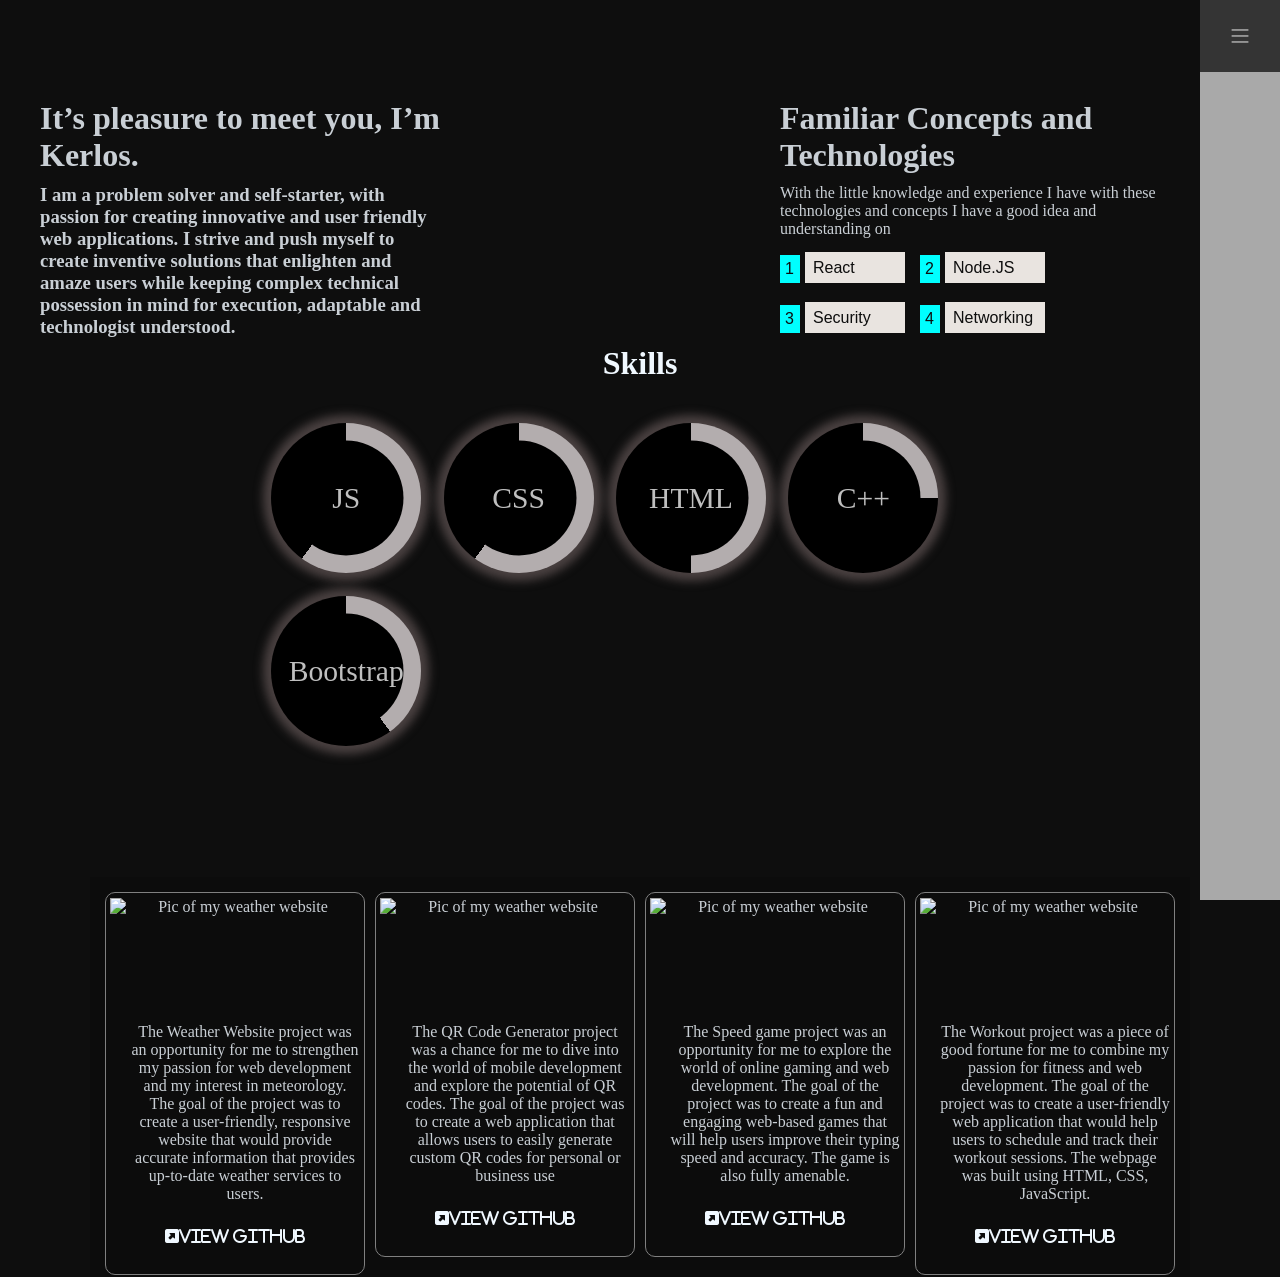
==== Home/home.html @ 0d6da5d4 "Create home.html" ====
<!DOCTYPE html>
<html lang="en">
<head>
    <meta charset="UTF-8">
    <meta http-equiv="X-UA-Compatible" content="IE=edge">
    <meta name="viewport" content="width=device-width, initial-scale=1.0">
    <title>Kerlos - Svensson</title>
    <link rel="stylesheet" href="/Shared-menu-style.css">
    <link rel="stylesheet" href="style.css">
    <link rel="icon" href="/favicon.png" type="image/icon">
    <link rel="stylesheet" href="https://cdnjs.cloudflare.com/ajax/libs/font-awesome/6.2.1/css/all.min.css"/>
</head>
<body>
<div class="sidebar">
    <div class="menu" onclick="change()"></div>
    <!-- Navigation place -->
    <div class="WebsiteNav">
        <div class="socialMedia">
        <div class="link">
            <a href="mailto:kerlossvensson@gmail.com" class="fa fa-envelope"></a>
            <a href="https://github.com/Kerlos05" target="_blank" class="fa-brands fa-github" style="color: black;"></a>
            <a href="https://www.linkedin.com/in/kerlos-svensson-07aa21229/" target="_blank" class="fa-brands fa-linkedin" style="color: rgba(11, 50, 245, 0.84);"></a>
        </div>
    </div>
    </div>
</div>

<div class="text-container">
    <div class="title">
        <h1>It’s pleasure to meet you, I’m Kerlos.</h1>
    </div>
    <div class="briff-explantion">
        <h3>I am a problem solver and self-starter,
            with passion for creating innovative and 
            user friendly web applications. 
            I strive and push myself to create inventive solutions 
            that enlighten and amaze users while keeping complex technical 
            possession in mind for execution, adaptable and technologist understood.
        </h3>
    </div>
</div>


<div class="familiar_concepts">
<h1>Familiar Concepts and Technologies</h1>
    <p>With the little knowledge and experience I have with these technologies 
        and concepts I have a good idea and understanding on</p>
        <ul>
            <li>React</li>
            <li>Node.JS</li>
            <li>Security</li>
            <li>Networking</li>
        </ul>
</div>
</div>

<div class="skill-container">
<h1>Skills</h1>
<div class="wrap-circles">
    <div class="circle per-75">
        <div class="inner">JS</div>
    </div>
    <div class="circle per-75">
        <div class="inner">CSS</div>
    </div>
    <div class="circle per-50">
        <div class="inner">HTML</div>
    </div>
    <div class="circle per-25">
        <div class="inner">C++</div>
    </div>
    <div class="circle per-40">
        <div class="inner">Bootstrap</div>
    </div>
</div>

<div class="projects">
    <div class="project-container">
        <img src="/projects-images/weather.png" alt="Pic of my weather website" >
        <p>
            The Weather Website project was an opportunity for me to strengthen my passion for web development and my interest in meteorology.
            The goal of the project was to create a user-friendly, responsive website that would provide accurate information that provides up-to-date weather services to users.
        </p>
        <a href="https://github.com/Kerlos05/Weather-page" target="_blank" class="fa fa-square-up-right">View github</a>
    </div>
    <div class="project-container">
        <img src="/projects-images/QR-generator.png" alt="Pic of my weather website" >
        <p>
            The QR Code Generator project was a chance for me to dive into the world of mobile development and explore the potential of QR codes. The goal of the project was to create a web application that allows users to easily generate custom QR codes for personal or business use
        </p>
        <a href="https://github.com/Kerlos05/QR-generator" target="_blank" class="fa fa-square-up-right">View github</a>
    </div>
    <div class="project-container">
        <img src="/projects-images/Speed-type.png" alt="Pic of my weather website" >
        <p>
            The Speed game project was an opportunity for me to explore the world of online gaming and web development. The goal of the project was to create a fun and engaging web-based games that will help users improve their typing speed and accuracy. The game is also fully amenable.
        </p>
        <a href="https://github.com/Kerlos05/Speed-type" target="_blank" class="fa fa-square-up-right">View github</a>
    </div>
    <div class="project-container">
        <img src="/projects-images/Workout.png" alt="Pic of my weather website" >
        <p>
            The Workout project was a piece of good fortune for me to combine my passion for fitness and web development. The goal of the project was to create a user-friendly web application that would help users to schedule and track their workout sessions. The webpage was built using HTML, CSS, JavaScript.
        </p>
        <a href="https://github.com/Kerlos05/workout" target="_blank" class="fa fa-square-up-right">View github</a>
    </div>
</div>

<script>
    function change(){
        document.body.classList.toggle('open'); 
    }
</script>
</body>
</html>
---- Shared-menu-style.css ----
body{
    background-color: var(--COLOR);
    display: flex;
    height: 100vh;
    display: flex;
    align-items: center;
    justify-content: center;
}


*{
    margin: 0; 
    padding:0; 
    box-sizing: border-box;
}

:root{
    --COLORMENU:  rgba(0, 0, 0, 0.689);
    --COLOR:rgb(26, 26, 28);

}
   
/* Menu */

.menu{
    width: 100%;
    height: 72px;
    cursor: pointer;
    background: url(icon-burger.svg) no-repeat center center;
    background-color: var(--COLORMENU);
    
}

body.open .menu{
    background: url(icon-close.svg) no-repeat center center;
    background-color: var(--COLORMENU); 
    width: 100%;
}

/* Sidebar */

.sidebar{
    position: fixed;
    top: 0; 
    right: 0; 
    background-color: rgba(169, 169, 169); 
    height: 100%; 
    z-index: 10000;
}


@media only screen and (max-width: 420px) {
    .sidebar{
        position: fixed;
        top: 0; 
        left: 0; 
        right: 0; 
        margin: auto;
        height: 72px;
        width: 100%;
        font-size: 18px;  

    }

    .menu{
        width: 100%; 
    }
    
    body.open .sidebar{
        height: 260px;
        width: 100% !important;
    }
 
}


body.open .sidebar{
    width: 180px;
   
}

.WebsiteNav{
    margin-top: 20px; 
    min-width: 80px;
    display: grid;
    place-content: center center;
    gap: 20px; 
    visibility:hidden;
}

.WebsiteNav a p{
    display: flex;
    justify-content: center;
    margin: 1px;
}

a{
    color: black;
    text-decoration: none;
}

a:hover{
    transform: scale(110%);
}


body.open .WebsiteNav{
    visibility: visible;
}
---- Home/style.css ----
body{
    background-color: var(--BACKGROUNDCOLOR);
    color: var(--TEXTCOLOR);
    height: 100vh;
    display: grid ;
    place-items: center center;
    padding: 20px;
}

:root{
    --BACKGROUNDCOLOR:rgb(14, 14, 14);
    --TEXTCOLOR: rgba(240, 248, 255, 0.829); 
    --POSITIONTEXT: 100px; 
}
        
h1{
    margin-bottom: 10px;
}


/* Text place */

.text-container{
    position: absolute;
    top: var(--POSITIONTEXT); 
    left: 40px; 
    width: 400px;
}

.familiar_concepts{
    width: 400px; 
    position: absolute;
    top: var(--POSITIONTEXT);
    height: 170px;
    right: calc(100px);
    display: grid;
}

ul{
    display: grid;
    grid-template: repeat(2,50px) / repeat(2,140px);
}


li{
    margin: 14px 0 5px 25px;
    counter-increment: item;
    font-family: cursive, Arial, Helvetica, sans-serif;
    background: #E9E4E0;
    color: var(--BACKGROUNDCOLOR);
    padding: 8px;
    width: 100px;
    position: relative;
    z-index: 1022;
    display: flex;    
    align-items: center;
    justify-content: flex-start;
}

li::before{
    content: counter(item);
    background-color: aqua;
    padding:5px; 
    position: absolute;
    bottom: 0; 
    right: 105px; 
    width: 10px; 
}


li:hover::after{
    position: absolute;
    content: "";
    border: .5em solid transparent;
    left: -1em;
    top: 50%;
    margin-top: -.5em;
    transition: all .3s ease-out;
}


ul li:hover:after {
    left: -.5em;
    border-left-color: aqua;
}
      

/* Skills*/

.skill-container{
    margin-top: 50px;
    width: 800px;
    display: grid;
    padding: 20px; 
    place-items: center center;
    position: absolute;
    top: 275px; 
}

.skill-container h1:first-child{
    color: aliceblue;
}


.wrap-circles {
    display: flex;
    margin-top: 20px; 
    flex-wrap: wrap;
}

.circle {
    position: relative;
    width: 150px;
    height: 150px;
    margin: 0.7rem;
    border-radius: 50%;
    background: #FFCDB2;
    overflow: hidden;
    box-shadow: 0 0 10px 8px rgb(74, 65, 65);
}

.circle.per-25 {
    background-image: conic-gradient(#b3adae 25%, #000000 0);
}
.circle.per-50 {
    background-image: conic-gradient(#b3adae  50%, #000000 0);
}
.circle.per-75 {
    background-image: conic-gradient(#b3adae  60%, #000000 0);
}
.circle.per-100 {
    background-image: conic-gradient(#b3adae  100%, #000000 0);
}

.circle.per-40{
    background-image: conic-gradient(#b3adae  40%, #000000 0);

}


.circle .inner {
    display: flex;
    justify-content: center;
    align-items: center;
    position: absolute;
    top: 50%;
    left: 50%;
    transform: translate(-50%, -50%);
    width: 115px;
    height: 115px;
    background: #000;
    border-radius: 50%;
    font-size: 1.85em;
    color: rgba(255, 255, 255, 0.75);
}


.WebsiteNav a{
    display: flex;
    align-items: center;
    justify-content: center;
}

.fa-brands{
    transform: scale(180%);
}

.fa-brands:hover{
    transform: scale(190%);
}

a{
    margin: 25px;
    color: aliceblue;
}

.WebsiteNav > img{
    min-width: 170px; 
    height: 235px; 
    filter: contrast(1.5);
    display: none;
    border-radius: 20px;  
}


body.open .WebsiteNav img{
    display: block;
}

.projects{
    position: absolute;
    bottom: -500px; 
    background-color: #0000002d;
    padding: 10px;
    width:fit-content;
    height: 400px; 
    display: flex;
}

.project-container{
    width: 260px; 
    height: fit-content;
    text-align: center;
    border: 1px solid gray;
    padding: 5px;
    border-radius: 10px;
    display: grid;
    place-content: center center;
    margin: 5px;
    transition: transform 100ms;
    cursor: pointer;
}

.project-container  p{
    margin-left: 20px; 
    margin-top: 5px;
    word-break: keep-all;
}

.project-container img {
    width:250px; 
    height: 120px;
}


.project-container:hover{
    transform: scale(115%);
    z-index: 100; 
    box-shadow: 0 0 25px 1px gray;
}

/* Responsive */

/* Phone */
@media screen and (max-width: 479px){
    h1{
        font-size: 26px;
    }

    body{
        font-size: 22px;
        display: block;
    }

    .WebsiteNav > img{
        display: none !important;
    }
    

    .skill-container{
        position: absolute;
        top: 1000px; 
    }

    .projects{
        display: grid;
        gap: 40px;
        grid-template: repeat(2, 620px) / repeat(2, 280px);
        position: absolute;
        bottom: -600px; 
    }

    body .text-container{
        position: relative;
        left:245px;  
        top: 200px; 
    }

    body .familiar_concepts{
        position: relative;
        left:245px;  
        top: 330px
    }
}


/* Ipads */

@media screen and (min-width: 540px) and (max-width: 1023px){
    .projects{
        display: grid;
       gap: 20px;
    }
    .wrap-circles{
        display: grid;
        grid-template: repeat(1, 220px) / repeat(2, 200px);
    }
    .skill-container{
        position: relative;
        top: 570px; 
    }

    .familiar_concepts{
        position: absolute;
        left: calc(100% - 69%);
        top:400px; 

    }

    .text-container{
        position: absolute;
        left: calc(100% - 69%);

    }
  
}



/* Sureface pro */
@media screen and (min-width: 912px) and (min-height: 1358px){
    .text-container{
        position: absolute;
        left: 315px; 
    }

    .familiar_concepts{
        position: absolute;
        left: 415px; 
        left: 315px; 
    }

    .skill-container{
        position: relative;
        top: 300px; 
    }

}



/* nest hub */
@media screen and (min-width:1023px) and (max-height:600px){
    .text-container{
        position: absolute;
        left: 370px; 
        top: 30px; 
    }

    .familiar_concepts{
        position: absolute;
        left: 370px; 
        top: 300px; 
    }
    .skill-container{
        position: relative;
        top: 500px; 
    }
  
    .projects{
        display: grid;
        grid-template: repeat(2, 420px) / repeat(2, 280px);
    }
    
}
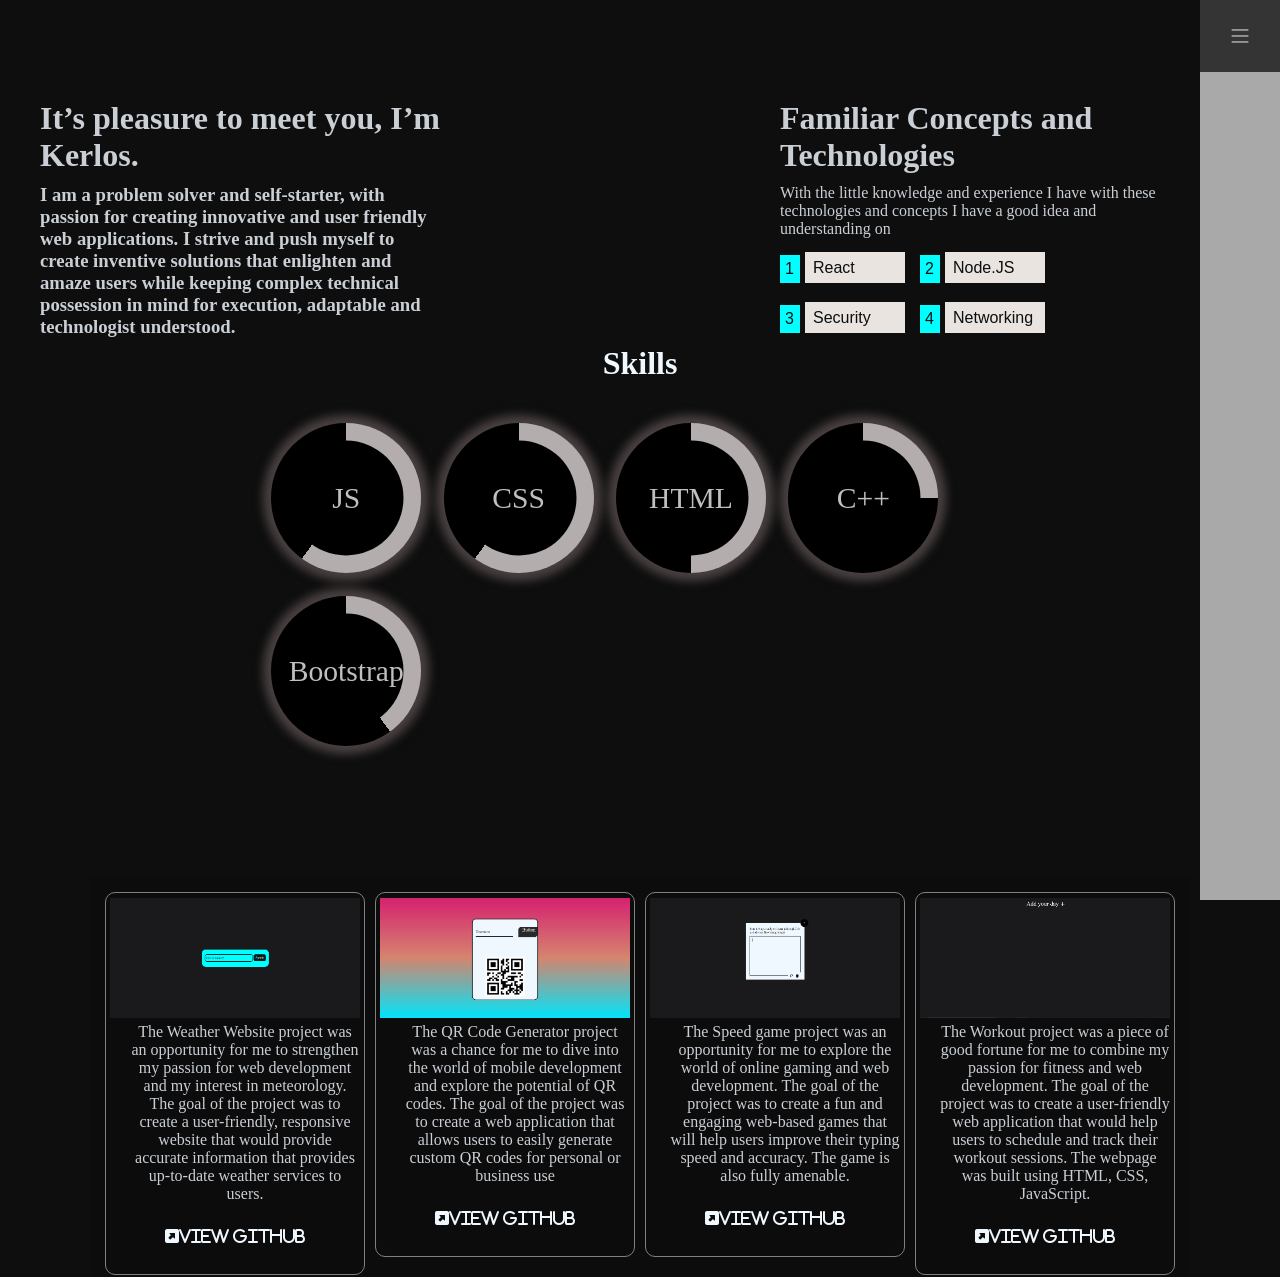
==== commit 51b542ed: "Update home.html" ====
--- a/Home/home.html
+++ b/Home/home.html
@@ -76,7 +76,7 @@
 
 <div class="projects">
     <div class="project-container">
-        <img src="/projects-images/weather.png" alt="Pic of my weather website" >
+        <img src="/projects-images/Weather.png" alt="Pic of my weather website" >
         <p>
             The Weather Website project was an opportunity for me to strengthen my passion for web development and my interest in meteorology.
             The goal of the project was to create a user-friendly, responsive website that would provide accurate information that provides up-to-date weather services to users.
